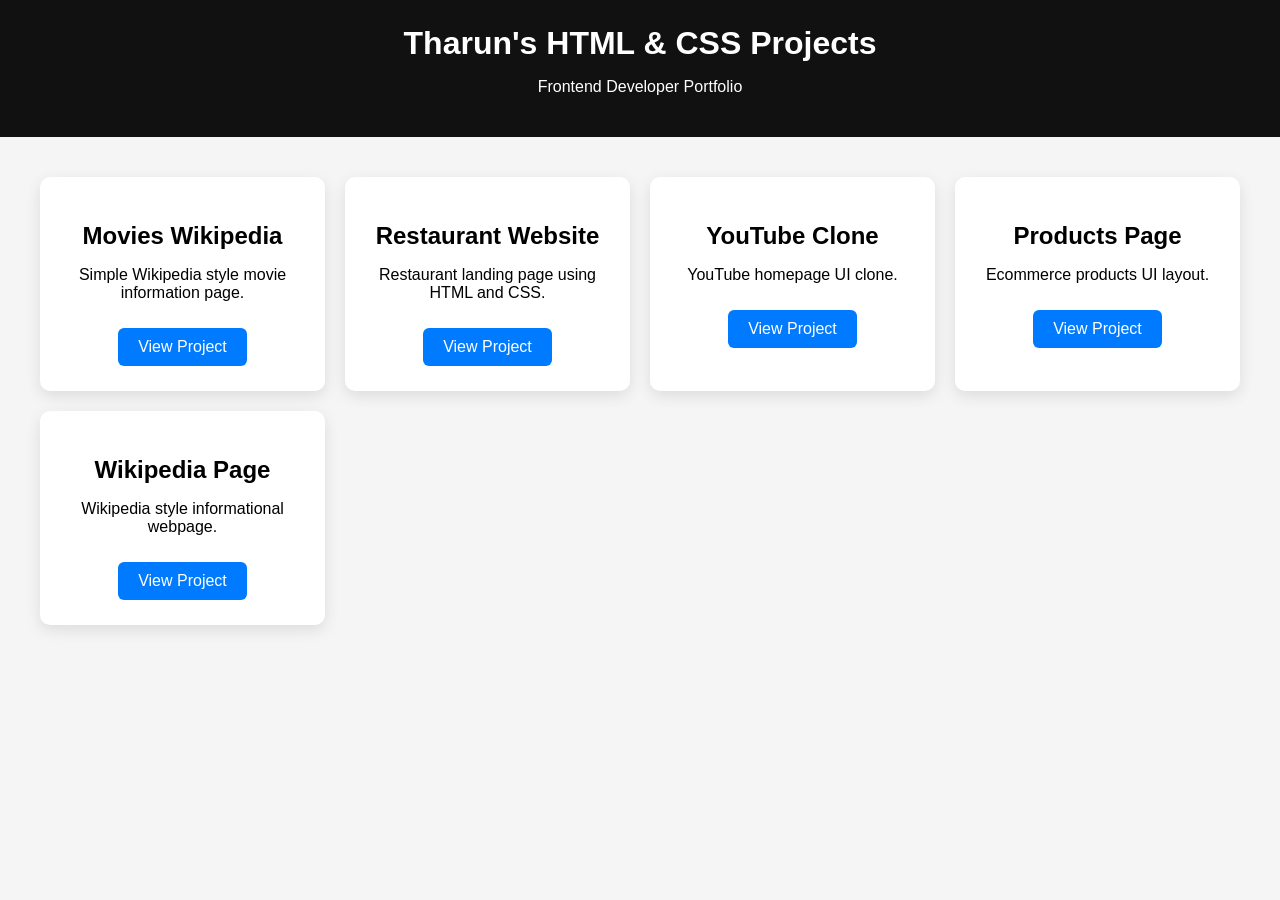
==== index.html @ 934bc12f "Added modern portfolio page" ====
<!DOCTYPE html>
<html lang="en">
<head>
<meta charset="UTF-8">
<title>HTML CSS</title>

<style>

body{
  font-family: Arial, sans-serif;
  margin:0;
  background:#f5f5f5;
}

header{
  background:#111;
  color:white;
  padding:25px;
  text-align:center;
}

h1{
  margin:0;
}

.projects{
  display:grid;
  grid-template-columns:repeat(auto-fit,minmax(250px,1fr));
  gap:20px;
  padding:40px;
}

.card{
  background:white;
  padding:25px;
  border-radius:10px;
  box-shadow:0 5px 15px rgba(0,0,0,0.1);
  text-align:center;
  transition:0.3s;
}

.card:hover{
  transform:translateY(-5px);
}

.card h2{
  margin-bottom:10px;
}

.card a{
  display:inline-block;
  margin-top:10px;
  padding:10px 20px;
  background:#007BFF;
  color:white;
  text-decoration:none;
  border-radius:6px;
}

.card a:hover{
  background:#0056b3;
}

</style>
</head>

<body>

<header>
<h1>Tharun's HTML & CSS Projects</h1>
<p>Frontend Developer Portfolio</p>
</header>

<section class="projects">

<div class="card">
<h2>Movies Wikipedia</h2>
<p>Simple Wikipedia style movie information page.</p>
<a href="Movies Wikipedia project/index.html">View Project</a>
</div>

<div class="card">
<h2>Restaurant Website</h2>
<p>Restaurant landing page using HTML and CSS.</p>
<a href="Restaurant project/index.html">View Project</a>
</div>

<div class="card">
<h2>YouTube Clone</h2>
<p>YouTube homepage UI clone.</p>
<a href="Youtube project/index.html">View Project</a>
</div>

<div class="card">
<h2>Products Page</h2>
<p>Ecommerce products UI layout.</p>
<a href="products project/index.html">View Project</a>
</div>

<div class="card">
<h2>Wikipedia Page</h2>
<p>Wikipedia style informational webpage.</p>
<a href="wikipedia project/index.html">View Project</a>
</div>

</section>

</body>
</html>
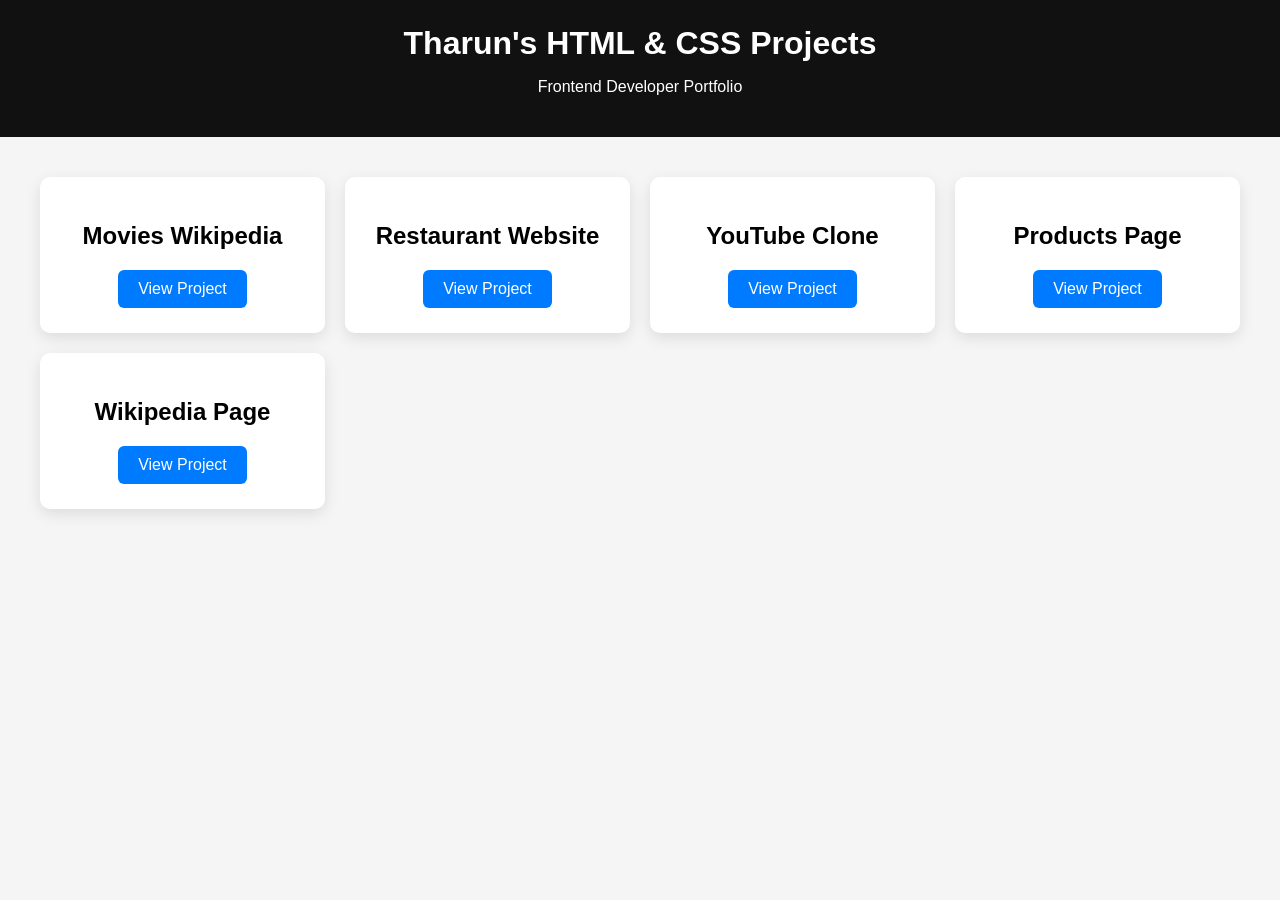
==== commit 827440a6: "Update project links in index.html" ====
--- a/index.html
+++ b/index.html
@@ -75,34 +75,28 @@
 
 <div class="card">
 <h2>Movies Wikipedia</h2>
-<p>Simple Wikipedia style movie information page.</p>
-<a href="Movies Wikipedia project/index.html">View Project</a>
+<a href="./Movies Wikipedia project/movies-wiki.html">View Project</a>
 </div>
 
 <div class="card">
 <h2>Restaurant Website</h2>
-<p>Restaurant landing page using HTML and CSS.</p>
-<a href="Restaurant project/index.html">View Project</a>
+<a href="./Restaurant project/mmsfoods.html">View Project</a>
 </div>
 
 <div class="card">
 <h2>YouTube Clone</h2>
-<p>YouTube homepage UI clone.</p>
-<a href="Youtube project/index.html">View Project</a>
+<a href="./Youtube project/youtube.html">View Project</a>
 </div>
 
 <div class="card">
 <h2>Products Page</h2>
-<p>Ecommerce products UI layout.</p>
-<a href="products project/index.html">View Project</a>
+<a href="./products project/index.html">View Project</a>
 </div>
 
 <div class="card">
 <h2>Wikipedia Page</h2>
-<p>Wikipedia style informational webpage.</p>
-<a href="wikipedia project/index.html">View Project</a>
+<a href="./wikipedia project/wikipedia.html">View Project</a>
 </div>
-
 </section>
 
 </body>
